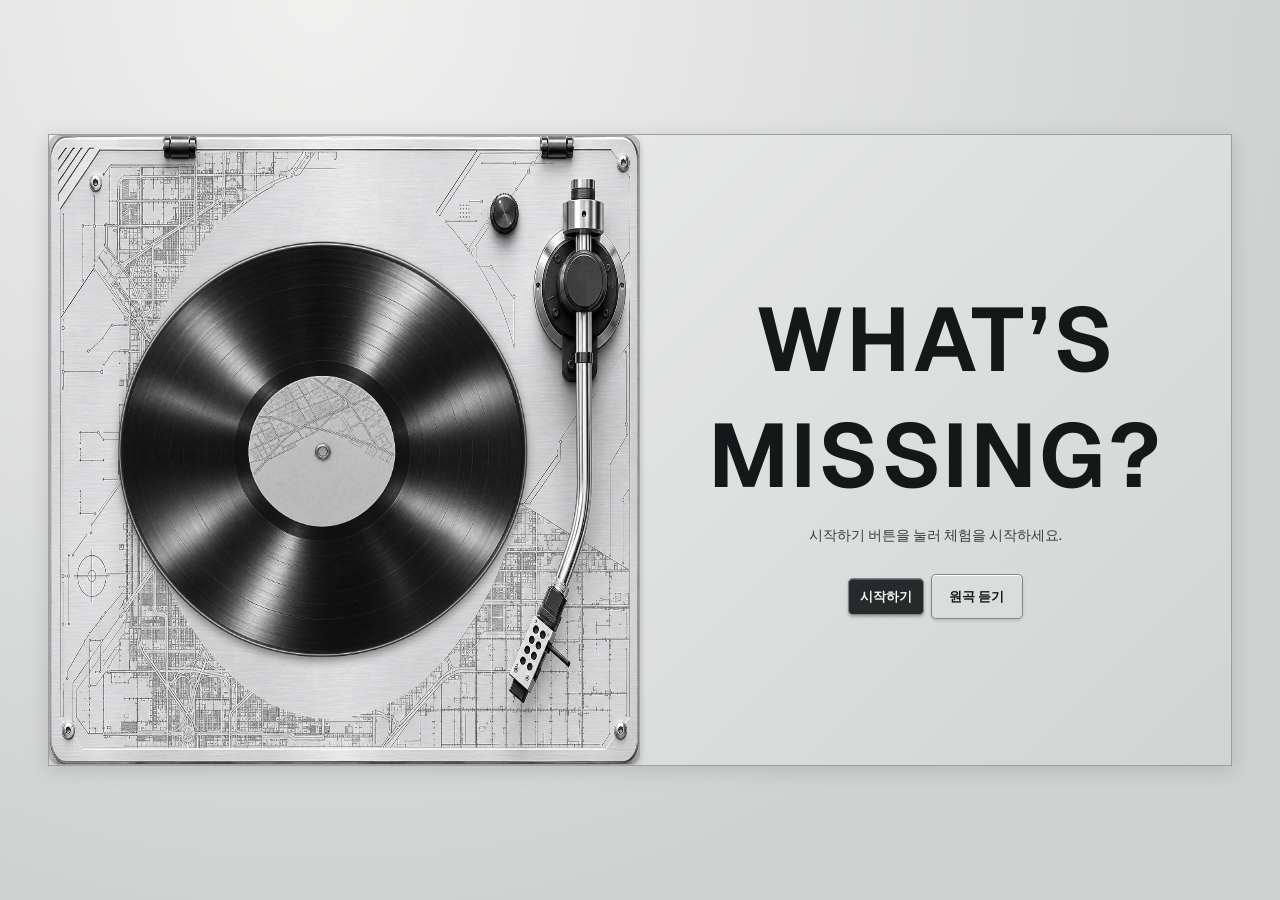
==== arrangement/index.html @ 79eeea1d "Start the experience directly from the welcome button" ====
<!doctype html>
<html lang="ko">
<head>
  <meta charset="utf-8">
  <meta name="viewport" content="width=device-width, initial-scale=1">
  <title>What’s Missing?</title>
  <link rel="stylesheet" href="style.css">
  <script src="sound.js" defer></script>
  <script src="visuals.js" defer></script>
  <script src="guidance.js" defer></script>
  <script type="module" src="hand-cursor.js"></script>
</head>
<body>
  <main>
    <section id="waiting" class="waiting" aria-labelledby="waiting-title">
      <div class="waiting-content">
        <div class="tape-deck" aria-hidden="true">
          <img class="deck-body" src="turntable-plinth.webp" alt="">
          <img class="vinyl" src="turntable-vinyl.webp" alt="">
        </div>
        <div class="waiting-panel">
          <h1 id="waiting-title" lang="en">What’s<br>Missing?</h1>
          <p id="waiting-status" role="status">시작하기 버튼을 눌러 체험을 시작하세요.</p>

          <p id="hand-ready" class="visually-hidden" hidden>손이 인식되었습니다.</p>
          <div id="waiting-guide-slot"></div>
          <div class="transport waiting-actions">
            <button id="enter" type="button">시작하기</button>
            <button id="waiting-original" type="button">원곡 듣기</button>
          </div>
        </div>
      </div>
    </section>

    <section id="mixer" class="mixer" aria-labelledby="mixer-title" hidden>
      <header class="machine-header">
        <div class="machine-brand" lang="en">
          <h1 id="mixer-title">What’s Missing?</h1>
          <span>Interactive audio system</span>
        </div>
        <div class="track-info" lang="en">
          <span>TRACK 01</span>
          <strong>What’s Missing? / Stem mix</strong>
          <span>BPM — <span aria-hidden="true">│</span> LEFT <time id="remaining" role="timer" aria-label="체험 남은 시간"></time></span>
        </div>
        <canvas class="signal-overview" width="240" height="56" aria-hidden="true"></canvas>
        <div class="tracking" lang="en">
          <span>HAND TRACKING</span>
          <strong class="tracking-active">● ACTIVE</strong>
          <strong class="tracking-idle">○ STANDBY</strong>
          <span id="dual-hand-hint" lang="en" hidden>USE BOTH HANDS</span>
        </div>
      </header>

      <div class="machine-body">
        <section class="tape-deck interactive-deck" aria-label="턴테이블 조작">
          <div class="deck-scene" data-state="power-off">
            <img class="deck-body" src="turntable-plinth-clean.webp" alt="" draggable="false">
            <img class="vinyl" src="turntable-vinyl.webp" alt="" draggable="false">
            <div class="arm-bearing" aria-hidden="true"></div>
            <div class="tonearm" aria-hidden="true">
              <img class="arm-image" src="turntable-tonearm.webp" alt="" draggable="false">
              <span class="needle-tip"></span>
              <div id="cartridge"></div>
            </div>
            <div id="deck-guide-slot"></div>
            <div class="deck-controls">
              <button id="turntable-power" type="button" aria-pressed="false" lang="en">POWER</button>
              <output id="turntable-status" lang="en">POWER OFF</output>
            </div>
          </div>
        </section>
        <section class="master-filter" aria-labelledby="master-filter-title">
          <div id="filter-guide-slot"></div>
          <h2 id="master-filter-title" lang="en">MASTER FILTER</h2>
          <div class="filter-unit">
            <p id="master-filter-mode" class="filter-mode" lang="en">LPF / CUTOFF</p>
            <div class="filter-knob">
              <span class="filter-scale" aria-hidden="true"></span>
              <span class="filter-dial" aria-hidden="true"></span>
              <input id="master-cutoff" class="filter-control" type="range" min="0" max="1" step="0.001" value="1"
                     aria-labelledby="master-filter-title master-filter-mode" aria-orientation="vertical"
                     aria-valuetext="18.0 kHz">
            </div>
            <output class="filter-display" for="master-cutoff" aria-live="off" lang="en">FREQ: <span id="master-frequency" class="filter-frequency">18.0 kHz</span></output>
            <p class="filter-hint"><span>집고 위아래로 이동</span><strong>조절 중 · ↑↓</strong></p>
          </div>
          <div class="filter-unit filter-unit-hpf">
            <p id="master-hpf-mode" class="filter-mode" lang="en">HPF / CUTOFF</p>
            <div class="filter-knob">
              <span class="filter-scale" aria-hidden="true"></span>
              <span class="filter-dial" aria-hidden="true"></span>
              <input id="master-hpf-cutoff" class="filter-control" type="range" min="0" max="1" step="0.001" value="0"
                     aria-labelledby="master-filter-title master-hpf-mode" aria-orientation="vertical"
                     aria-valuetext="20 Hz">
            </div>
            <output class="filter-display" for="master-hpf-cutoff" aria-live="off" lang="en">FREQ: <span id="master-hpf-frequency" class="filter-frequency">20 Hz</span></output>
            <p class="filter-hint"><span>집고 위아래로 이동</span><strong>조절 중 · ↑↓</strong></p>
          </div>
        </section>
        <section class="tracks" aria-label="소리 조작"></section>
      </div>
      <footer class="machine-footer">
        <div class="transport mixer-controls">
          <button id="playback" type="button" disabled>LIFT</button>
          <button id="finish" type="button" lang="en">FINISH</button>
          <button id="original" type="button">원곡 듣기</button>
        </div>
        <div class="playback-info">
          <span class="play-state" role="status">STOPPED</span>
          <output id="playback-time">00:00 / 00:00</output>
        </div>
        <canvas class="signal-wave" width="480" height="64" aria-hidden="true"></canvas>
        <div class="usage">
          <div id="mix-guide-slot"></div>
          <strong lang="en">STEM MIXER / 4-CHANNEL</strong>
          <span class="quick-mix-hint">짧게 집기 ON/OFF · 세로 이동 볼륨</span>
          <span id="mixer-hint" role="status">POWER를 집고 카트리지를 LP 홈에 놓기</span>
        </div>
      </footer>
    </section>

    <section id="result" class="result" aria-labelledby="result-title" hidden>
      <div class="result-content">
        <h1 id="result-title" tabindex="-1">체험 완료</h1>
        <ul id="result-tracks" class="result-tracks" aria-label="마지막 소리 조합"></ul>
        <p id="result-empty" hidden>선택한 소리가 없습니다.</p>
      </div>
    </section>

    <template id="result-track-template">
      <li class="result-track">
        <span class="result-suit" aria-hidden="true"></span>
        <span class="name" lang="en"></span>
        <span class="amount"></span>
      </li>
    </template>
    <template id="track-template">
      <article class="track">
        <span class="grab-status" lang="en" hidden>GRABBED</span>
        <button class="toggle" type="button" aria-pressed="false" disabled>
          <span class="channel-number" aria-hidden="true"></span>
          <span class="name" lang="en"></span>
          <span class="state" aria-hidden="true">OFF</span>
        </button>
        <div class="channel-controls">
          <canvas class="stem-visual" width="24" height="160" aria-hidden="true"></canvas>
          <div class="level">
            <span class="level-limit" aria-hidden="true">100</span>
            <span class="fader-scale" aria-hidden="true"><i>90</i><i>80</i><i>70</i><i>60</i><i>50</i><i>40</i><i>30</i><i>20</i><i>10</i></span>
            <input class="volume" type="range" min="0" max="100" value="100" aria-orientation="vertical" disabled>
            <span class="level-limit" aria-hidden="true">0</span>
          </div>
        </div>
        <output class="amount" aria-hidden="true">100%</output>
      </article>
    </template>
    <template id="visitor-guide-template">
      <div class="visitor-guide" hidden>
        <strong class="guide-title" lang="en"></strong>
        <span class="guide-detail"></span>
      </div>
    </template>
  </main>
  <div class="hand-cursor" data-hand="Left" aria-hidden="true" hidden><span>L</span></div>
  <div class="hand-cursor" data-hand="Right" aria-hidden="true" hidden><span>R</span></div>
</body>
</html>
---- arrangement/style.css ----
@import url("https://fonts.googleapis.com/css2?family=Geist:wght@400;500;600;650;700&family=IBM+Plex+Mono:wght@400;500;600&display=swap");

.hand-cursor {
  position: fixed;
  z-index: 1;
  width: 23px;
  height: 23px;
  border: 2px solid #15171a;
  border-radius: 50%;
  background: #fff;
  box-shadow: 0 0 8px #ffffff80;
  transform: translate(-50%, -50%);
  pointer-events: none;
  text-align: center;
  color: #15171a;
  font: 700 0.7rem/19px system-ui, sans-serif;
}

.hand-cursor[data-hand="Left"] { outline: 2px solid #86dbff; }
.hand-cursor[data-hand="Right"] { outline: 2px dashed #ffd18e; }

.hand-cursor.is-locked::after {
  content: "잠김";
  position: absolute;
  left: calc(100% + 0.45rem);
  top: 0;
  padding: 0 0.35rem;
  border-radius: 0.25rem;
  background: #202125;
  color: #fff;
  white-space: nowrap;
}

.hand-cursor[data-track] {
  background: #fafafa;
  box-shadow: 0 0 0 2px #535b60, 0 2px 7px #0006;
}

.hand-cursor.is-grabbing {
  border-radius: 4px;
  transform: translate(-50%, -50%) rotate(45deg);
}

.hand-cursor.is-grabbing span { display: inline-block; transform: rotate(-45deg); }

:root {
  color-scheme: light;
  color: #151819;
  font-family: Geist, "Helvetica Neue", Arial, sans-serif;
  --mono: "IBM Plex Mono", Menlo, monospace;
  --line: #858a8c;
  --metal: #d9dada;
  background: #d3d5d5;
}
* { box-sizing: border-box; }
body {
  margin: 0;
  min-height: 100svh;
  background: radial-gradient(ellipse at 25% 0, #f0f0ef, #d0d2d2 72%);
}
h1 { margin: 0; font-weight: 650; letter-spacing: 0.03em; text-transform: uppercase; }
button, input { font: inherit; }
button { color: inherit; cursor: pointer; }
button:disabled { cursor: default; opacity: 0.55; }
button:focus-visible, input:focus-visible { outline: 2px solid #1d252b; outline-offset: 3px; }
.hand-cursor { z-index: 10; }
.hand-cursor[data-hand="Left"] { outline-color: #343b40; }
.hand-cursor[data-hand="Right"] { outline-color: #343b40; }
#hand-ready[hidden] { display: block; visibility: hidden; }

.mixer {
  width: min(calc(100% - 3rem), 115rem);
  margin: clamp(0.55rem, 2.5vh, 1.5rem) auto;
}
.machine-header, .machine-footer {
  display: grid;
  align-items: center;
  gap: clamp(0.5rem, 2vw, 2rem);
  border-block: 1px solid var(--line);
  font-family: var(--mono);
  font-size: clamp(0.66rem, 1.05vw, 0.9rem);
}
.machine-header {
  grid-template-columns: 1.45fr 1fr 1fr auto;
  min-height: 5.1rem;
  padding: 0.55rem 0.7rem;
}
.machine-brand { font-family: Geist, "Helvetica Neue", Arial, sans-serif; }
.machine-brand h1 { font-size: clamp(1.1rem, 2.25vw, 2.35rem); }
.machine-brand span {
  display: block;
  border-top: 1px solid #9ca0a0;
  margin-top: 0.28rem;
  padding-top: 0.25rem;
  font: 500 clamp(0.56rem, 0.9vw, 0.82rem) var(--mono);
  letter-spacing: 0.09em;
  text-transform: uppercase;
}
.track-info, .tracking, .playback-info, .usage {
  display: grid;
  gap: 0.22rem;
  min-width: 0;
}
.track-info { border-left: 1px solid var(--line); padding-left: 0.75rem; }
.track-info strong { font-family: Geist, Arial, sans-serif; font-size: 1.05em; }
.tracking { white-space: nowrap; }
.tracking-active, body:has(.hand-cursor:not([hidden])) .tracking-idle { display: none; }
body:has(.hand-cursor:not([hidden])) .tracking-active { display: block; }
.signal-overview, .signal-wave {
  display: block;
  width: 100%;
  height: clamp(1.5rem, 5vh, 3.1rem);
  border-inline: 1px solid #5b6265;
  padding-inline: 0.25rem;
}
.transport { display: flex; align-items: center; flex-wrap: wrap; gap: 0.45rem; }
.transport button {
  min-height: 2.35rem;
  padding: 0.4rem 0.68rem;
  border: 1px solid #808687;
  border-radius: 0.3rem;
  background-color: #dbdddd;
  box-shadow: inset 0 1px 0 #fff, 0 2px 3px #0002;
  font-size: 0.82rem;
  font-weight: 650;
}
.mixer-controls { gap: 0.7rem; }
.transport :is(#finish, #original, #waiting-original) {
  min-height: 2.85rem;
  min-width: 5.75rem;
}
.transport button:hover:not(:disabled) { border-color: #303639; }
#enter, #playback {
  color: #f7f7f7;
  background-color: #272a2b;
  box-shadow: inset 0 1px 0 #ffffff38, 0 2px 3px #0004;
  min-width: 4.2rem;
}
.transport .is-hand-pointed { outline: 3px solid #555e63; outline-offset: 4px; }
.play-state { font-weight: 650; }
.play-state::before { content: "○ "; }
.is-playing .play-state::before { content: "● "; }

.machine-body {
  display: grid;
  grid-template-columns: minmax(0, 55fr) clamp(6.6rem, 8.5vw, 8.4rem) minmax(0, 45fr);
  gap: clamp(0.6rem, 1.4vw, 1.4rem);
  min-height: clamp(20rem, 68vh, 48rem);
  margin-block: clamp(0.65rem, 2vh, 1.25rem);
}
.machine-footer {
  grid-template-columns: auto auto minmax(5rem, 1fr) auto;
  min-height: 3.65rem;
  padding: 0.5rem 0.6rem;
}
.usage { font-size: 0.88em; color: #404648; }
.usage strong { color: #151819; }

.tape-deck {
  position: relative;
  container-type: size;
  overflow: hidden;
  border: 1px solid #a0a4a4;
  border-radius: 0.65rem;
  background: #d6d8d8;
  box-shadow: 0 3px 6px #0003, inset 0 1px 0 #fff;
  pointer-events: none;
}
.deck-body {
  position: absolute;
  inset: 0;
  width: 100%;
  height: 100%;
}
.vinyl {
  position: absolute;
  left: 46.5%;
  top: 50%;
  width: min(72cqw, 96cqh);
  aspect-ratio: 1;
  translate: -50% -50%;
  border-radius: 50%;
  filter: drop-shadow(0 4px 4px #0006);
  animation: spin-record 1.8s linear infinite paused;
}
.deck-scene:not([data-state="power-off"]) .vinyl { animation-play-state: running; }
@keyframes spin-record { to { transform: rotate(1turn); } }
@media (prefers-reduced-motion: reduce) {
  .vinyl { animation: none; }
}

.deck-scene {
  position: absolute;
  left: 50%;
  top: 50%;
  width: min(100cqw, 133.333cqh);
  height: min(75cqw, 100cqh);
  translate: -50% -50%;
  container-type: size;
}
.deck-scene .vinyl { width: 72cqw; }
.arm-bearing, .tonearm {
  position: absolute;
  left: var(--pivot-x);
  top: var(--pivot-y);
}
.arm-bearing {
  width: 14.7cqw;
  aspect-ratio: 1;
  translate: -50% -50%;
  border: 1px solid #3e4142;
  border-radius: 50%;
  background:
    radial-gradient(circle at 9% 50%, #252728 0 2.2%, transparent 3%),
    radial-gradient(circle at 91% 50%, #252728 0 2.2%, transparent 3%),
    radial-gradient(circle, #1c1d1e 0 64%, transparent 66%),
    conic-gradient(#c8cccd, #7f8486, #e4e6e7, #707576, #c8cccd);
  box-shadow: inset 0 0 0 2px #e5e6e680, 1px 3px 6px #0005;
}
.tonearm {
  width: 0;
  height: 0;
  transform: rotate(var(--arm-angle, 0deg));
  transition: transform 220ms ease-out;
}
.deck-scene[data-grabbed] .tonearm { transition: none; }
.arm-image {
  position: absolute;
  width: 44.54cqw;
  left: -25.8cqw;
  top: -15cqw;
  max-width: none;
  filter: drop-shadow(0.5cqw 0.8cqw 0.4cqw #0007);
  transform-origin: 57.9% 22.5%;
  transform: scaleY(0.984);
  transition: filter 150ms ease-out, transform 150ms ease-out;
}
.deck-scene[data-state="needle-down"] .arm-image {
  filter: drop-shadow(0.18cqw 0.18cqw 0.12cqw #000a);
  transform: none;
}
.needle-tip, #cartridge {
  position: absolute;
  translate: -50% -50%;
  border-radius: 50%;
}
.needle-tip {
  left: var(--needle-x);
  top: var(--needle-y);
  width: 0.8cqw;
  aspect-ratio: 1;
  background: #d9e2e5;
  opacity: 0;
  transition: opacity 150ms ease-out;
}
.deck-scene[data-state="needle-down"] .needle-tip { opacity: 1; }
#cartridge {
  left: var(--head-x);
  top: var(--head-y);
  width: max(13cqw, 36px);
  aspect-ratio: 1;
  pointer-events: auto;
  cursor: grab;
  touch-action: none;
}
.deck-scene[data-state="power-off"] #cartridge { pointer-events: none; }
#cartridge:hover, .deck-scene[data-pointed] #cartridge,
.deck-scene[data-grabbed] #cartridge {
  outline: 2px dashed #f8f8f8;
  box-shadow: 0 0 0 3px #191c1dd0;
}
.deck-scene[data-grabbed] #cartridge { cursor: grabbing; }
.deck-scene[data-drop-ready] #cartridge { outline-style: solid; }
.deck-controls {
  position: absolute;
  left: 4%;
  bottom: 5%;
  display: grid;
  gap: 0.35rem;
  justify-items: start;
  font-family: var(--mono);
}
#turntable-power {
  pointer-events: auto;
  min-height: 2.75rem;
  min-width: 5.4rem;
  padding: 0.4rem 0.65rem;
  border: 1px solid #55595a;
  border-radius: 0.27rem;
  background: linear-gradient(#ebeeee, #aeb2b4);
  box-shadow: inset 0 1px #fff, 0 2px 4px #0004;
  font-size: clamp(0.75rem, 2.7cqw, 0.95rem);
  font-weight: 650;
}
#turntable-power[aria-pressed="true"] { background: #25292a; color: #fff; }
#turntable-power.is-hand-pointed { outline: 3px solid #555e63; outline-offset: 4px; }
#turntable-status {
  padding: 0.2rem 0.4rem;
  border: 1px solid #8a8d8e;
  border-radius: 0.18rem;
  background: #e9eaea;
  font-size: clamp(0.58rem, 2.15cqw, 0.74rem);
  font-weight: 650;
}
@media (prefers-reduced-motion: reduce) {
  .tonearm, .arm-image, .needle-tip { transition: none; }
}

.master-filter {
  display: grid;
  align-content: end;
  justify-items: center;
  gap: clamp(0.55rem, 1.6vh, 0.9rem);
  min-width: 0;
  padding: 0.65rem 0.3rem;
  border: 1px solid #929799;
  border-radius: 0.55rem;
  background:
    repeating-linear-gradient(0deg, #ffffff20 0 1px, transparent 1px 3px),
    linear-gradient(100deg, #bfc3c4, #e4e6e6 28%, #d2d5d6 76%, #aeb4b7);
  box-shadow: inset 0 1px #fff, 0 3px 6px #0003;
  text-align: center;
  font-family: var(--mono);
}
.master-filter h2, .master-filter p {
  margin: 0;
  font-size: clamp(0.57rem, 0.82vw, 0.77rem);
}
.master-filter h2 { letter-spacing: 0.025em; white-space: nowrap; }
.filter-unit {
  --cutoff-angle: 135deg;
  display: grid;
  justify-items: center;
  gap: 0.35rem;
  width: 100%;
}
.filter-unit + .filter-unit {
  border-top: 1px solid #91989b;
  padding-top: 0.65rem;
}
.filter-unit-hpf { --cutoff-angle: -135deg; }
.filter-mode { color: #41494c; }
.filter-knob {
  position: relative;
  width: clamp(4.9rem, 7vw, 6.4rem);
  aspect-ratio: 1;
  margin: 0.22rem 0;
  border-radius: 50%;
  background: radial-gradient(circle, #a9afb1 0 48%, #d5d8d9 50% 64%, transparent 67%);
}
.filter-scale {
  position: absolute;
  inset: 1px;
  border-radius: 50%;
  background: repeating-conic-gradient(from 225deg, #40494d 0 1.6deg, transparent 1.6deg 9deg);
  mask-image:
    radial-gradient(circle, transparent 0 60%, #000 61% 69%, transparent 70%),
    conic-gradient(from 225deg, #000 0 271deg, transparent 271deg);
  mask-composite: intersect;
  pointer-events: none;
}
.filter-dial {
  position: absolute;
  inset: 13%;
  border: 1px solid #3d4346;
  border-radius: 50%;
  background: repeating-conic-gradient(#40474b 0deg 2.5deg, #899194 3deg 5deg, #626b70 6deg 8deg);
  box-shadow: inset 0 0 0 1px #dfe1e288, 0 3px 5px #20242699;
  transform: rotate(var(--cutoff-angle));
  pointer-events: none;
}
.filter-dial::before {
  content: "";
  position: absolute;
  inset: 9%;
  border: 1px solid #9ba0a1;
  border-radius: 50%;
  background:
    repeating-radial-gradient(circle, #ffffff21 0 1px, #13191d10 1px 2px),
    conic-gradient(from 40deg, #c6c9c9, #7e8588, #e0e2e2, #8b9294, #d6d9da, #c6c9c9);
  box-shadow: inset 0 1px 2px #fff9, 0 1px 2px #15191e99;
}
.filter-dial::after {
  content: "";
  position: absolute;
  left: 50%;
  top: 12%;
  width: 3px;
  height: 25%;
  border-radius: 1px;
  background: #252a2c;
  box-shadow: 1px 0 #fff9;
  transform: translateX(-50%);
}
.filter-control {
  position: absolute;
  inset: 0;
  width: 100%;
  height: 100%;
  margin: 0;
  opacity: 0;
  writing-mode: vertical-lr;
  direction: rtl;
  cursor: ns-resize;
}
.filter-knob:hover, .filter-knob:has(:focus-visible), .is-filter-pointed .filter-knob {
  outline: 2px solid #545e63;
  outline-offset: 2px;
}
.is-filter-grabbed .filter-knob {
  outline: 2px solid #292f32;
  outline-offset: 3px;
  box-shadow: 0 0 0 6px #f4f5f5b8;
}
.filter-display {
  padding: 0.28rem 0.24rem;
  border: 1px solid #858d90;
  border-radius: 0.2rem;
  background: #f0f2f2;
  box-shadow: inset 0 1px 2px #32383b27;
  font-size: clamp(0.53rem, 0.78vw, 0.72rem);
  font-weight: 600;
  white-space: nowrap;
}
.filter-hint { color: #41494c; }
.filter-hint strong, .is-filter-grabbed .filter-hint span { display: none; }
.is-filter-grabbed .filter-hint strong { display: inline; color: #23292b; }

.tracks {
  display: grid;
  grid-template-columns: repeat(4, minmax(0, 1fr));
  padding: 0.65rem 0.25rem;
  overflow: hidden;
  border: 1px solid #969b9b;
  border-radius: 0.65rem;
  background: linear-gradient(125deg, #f2f2f1, #d5d7d7 52%, #e5e6e5);
  box-shadow: 0 3px 6px #0003, inset 0 1px 0 #fff;
}
.track {
  --accent: #242829;
  display: grid;
  grid-template-rows: auto 1fr auto auto;
  gap: 0.55rem;
  min-width: 0;
  padding: clamp(0.5rem, 1.15vw, 1rem);
  position: relative;
  border-left: 1px solid #9da3a4;
  background-image: repeating-linear-gradient(90deg, transparent 0 5px, #bac8d415 5px 6px);
  background-size: 42% 3px;
  background-repeat: no-repeat;
  background-position: 50% calc(100% - 0.3rem);
  box-shadow: inset 1px 0 0 #ffffff70;
}
.track:first-child { border-left: 0; }
.track.is-on { background-color: #ffffff34; }
.track.is-hand-selected { background-color: #f5f6f5; box-shadow: inset 0 0 0 1px #6f797e; }
.track.is-hand-grabbed { box-shadow: inset 0 0 0 2px #525e64; }
.channel-number { font: 500 0.67rem var(--mono); letter-spacing: 0.08em; }
.toggle {
  display: grid;
  justify-items: center;
  gap: 0.45rem;
  min-width: 0;
  border: 1px solid transparent;
  border-radius: 0.3rem;
  padding: 0.45rem 0.15rem;
  background: transparent;

}
.toggle:hover:not(:disabled) { border-color: var(--accent); }
.name { font: 650 clamp(0.81rem, 1.65vw, 1.65rem)/1 Geist, Arial, sans-serif; }
.state {
  display: inline-flex;
  align-items: center;
  gap: 0.35rem;
  color: #323839;
  padding: 0.2rem 0.42rem;
  border: 1px solid #929697;
  border-radius: 0.25rem;
  background: linear-gradient(#f0f1f1, #d5d8d8);
  font-family: var(--mono);
  font-size: clamp(0.63rem, 1.1vw, 0.8rem);
  font-weight: 600;
}
.state::before {
  content: "";
  width: 0.43rem;
  height: 0.43rem;
  border-radius: 50%;
  background: #68727e;
}
.is-on .state, .is-hand-selected .name { color: var(--accent); }
.is-on .state::before { background: #16191a; box-shadow: 0 0 0 2px #fff; }
.channel-controls {
  display: grid;
  grid-template-columns: minmax(0, 1fr) clamp(0.45rem, 1vw, 0.8rem);
  gap: clamp(0.2rem, 0.7vw, 0.65rem);
  height: clamp(7rem, 37vh, 30rem);
  padding: 0.45rem;
  border: 0;
  border-top: 1px solid #adb2b3;
  border-radius: 0.35rem;
  background: transparent;

}
.stem-visual {
  display: block;
  grid-column: 2;
  grid-row: 1;
  width: 100%;
  height: 100%;
  min-height: 0;
  align-self: stretch;
}
.level {
  grid-column: 1;
  grid-row: 1;
  display: grid;
  grid-template-columns: auto minmax(0, 1fr);
  grid-template-rows: auto minmax(2rem, 1fr) auto;
  gap: 0.15rem 0.2rem;
  min-height: 0;
}
.level-limit, .fader-scale {
  grid-column: 1;
  font: 500 clamp(0.53rem, 0.87vw, 0.75rem) var(--mono);
  text-align: right;
}
.level-limit:first-child { grid-row: 1; }
.level-limit:last-child { grid-row: 3; }
.fader-scale { grid-row: 2; display: grid; grid-template-rows: repeat(9, 1fr); align-items: center; }
.fader-scale i { display: flex; align-items: center; gap: 0.2rem; justify-content: flex-end; font-style: normal; }
.fader-scale i::after { content: ""; width: clamp(0.1rem, 0.5vw, 0.45rem); border-top: 1px solid #8d9394; }
.volume {
  --rail-width: 9px;
  --rail-finish:
    linear-gradient(to right, #0003, transparent 30%, #fff3 58%, #0003),
    linear-gradient(to top, #242b2f var(--volume-percent, 100%), #b9c8cf 0);
  grid-column: 2;
  grid-row: 1 / -1;
  justify-self: center;
  writing-mode: vertical-lr;
  direction: rtl;
  appearance: none;
  width: min(100%, 2.5rem);
  height: 100%;
  min-height: 0;
  margin: 0;
  background: transparent;
  cursor: ns-resize;
}
.volume::-webkit-slider-runnable-track {
  width: var(--rail-width);
  border-radius: 4px;
  background: var(--rail-finish);
  box-shadow: inset 0 0 0 1px #253038a0;
}
.volume::-moz-range-track {
  width: var(--rail-width);
  border-radius: 4px;
  background: var(--rail-finish);
  box-shadow: inset 0 0 0 1px #253038a0;
}
.volume::-webkit-slider-thumb {
  appearance: none;
  width: 26px;
  height: 16px;
  margin-left: calc((var(--rail-width) - 26px) / 2);
  border: 1px solid #d2dce7;
  border-radius: 3px;
  background: linear-gradient(#d0dae5 0%, #687989 45%, #222831 48% 55%, #8294a4 58%, #c8d3df 100%);
  box-shadow: 0 3px 4px #0007;
}
.volume::-moz-range-thumb {
  width: 24px;
  height: 14px;
  border: 1px solid #d2dce7;
  border-radius: 3px;
  background: linear-gradient(#d0dae5, #687989 45%, #222831 48% 55%, #8294a4 58%, #c8d3df);
}
.volume:disabled { opacity: 0.44; cursor: default; }
.is-hand-grabbed .volume { opacity: 1; }
.is-hand-grabbed .volume::-webkit-slider-thumb { border-color: var(--accent); box-shadow: 0 0 0 2px #5b666c, 0 3px 6px #0006; }
.is-hand-grabbed .volume::-moz-range-thumb { border-color: var(--accent); box-shadow: 0 0 0 2px #5b666c, 0 3px 6px #0006; }
.amount {
  justify-self: stretch;
  color: var(--accent);
  text-align: center;
  font-size: clamp(1rem, 2.15vw, 1.6rem);
  font-weight: 600;
  font-variant-numeric: tabular-nums;
  font-family: var(--mono);
  background: #f0f0ef80;
  border: 1px solid #a8adae;
  border-radius: 0.25rem;
  padding: 0.15rem;
}
.grab-status {
  grid-row: 4;
  text-align: center;
  color: #fff;
  background: #353e43;
  font-family: var(--mono);
  border-radius: 0.2rem;
  padding: 0.2rem 0;
  font-size: clamp(0.52rem, 0.9vw, 0.73rem);
  font-weight: 600;
}
.grab-status[hidden] { display: block; visibility: hidden; }

.waiting:not([hidden]), .result:not([hidden]) { display: grid; }
.waiting, .result { min-height: 100svh; place-items: center; padding: 1.25rem; }
.waiting-content, .result-content { width: min(100%, 48rem); padding: clamp(1.2rem, 4vw, 3rem); text-align: center; border: 1px solid #9a9f9f; background: linear-gradient(135deg, #eff0ef, #d2d4d4); box-shadow: 0 4px 20px #0002; }
.waiting-content {
  display: grid;
  grid-template-columns: minmax(0, 1fr) minmax(0, 1fr);
  width: min(100%, 74rem);
  padding: 0;
  overflow: hidden;
}
.waiting-content .tape-deck { height: min(70vh, 43rem); }
.waiting-panel { align-self: center; padding: clamp(1rem, 4vw, 3rem); }
.waiting-panel h1 { font-size: clamp(2.7rem, 7vw, 6.4rem); }
#waiting-status { min-height: 2.5em; }
.waiting-content .transport { justify-content: center; }
#waiting-status, #hand-ready, #result-empty { color: #363d40; font-size: 0.85rem; }
.result-tracks:not([hidden]) { display: grid; }
.result-tracks {
  grid-template-columns: repeat(auto-fit, minmax(6rem, 1fr));
  gap: 0.6rem;
  padding: 0;
  list-style: none;
}
.result-track { display: grid; gap: 0.35rem; }

@media (max-width: 56rem) {
  .mixer { width: calc(100% - 1.15rem); }
  .machine-header { grid-template-columns: 1fr 1fr; }
  .machine-footer { grid-template-columns: auto 1fr; }
  .machine-body { grid-template-columns: 1fr; }
  .machine-body .interactive-deck { aspect-ratio: 4 / 3; min-height: 15rem; }
  .track:first-child { border-left: 0; }
}
@media (max-width: 31rem) {
  .waiting-content { grid-template-columns: 1fr; }
  .waiting-content .tape-deck { height: 15rem; }
  .tracks { grid-template-columns: repeat(2, minmax(0, 1fr)); }
  .track { border-bottom: 1px solid #4a5460; }
  .channel-controls { height: 8rem; }
}
@media (max-height: 550px) and (min-width: 32rem) {
  .mixer { margin-block: 0.5rem; }
  .machine-header { padding-bottom: 0.55rem; }
  .machine-footer { padding-top: 0.55rem; }
}

/* Visitor guidance is a visual layer; the original controls own all input. */
.visually-hidden {
  position: absolute;
  width: 1px;
  height: 1px;
  overflow: hidden;
  clip-path: inset(50%);
  white-space: nowrap;
}
#waiting[data-visitor-ready] #waiting-status,
#waiting:not([data-visitor-ready]) #waiting-guide-slot { display: none; }
#waiting-guide-slot {
  display: grid;
  align-items: center;
  min-height: 4.5rem;
  margin-block: 0.6rem;
}
.visitor-guide {
  display: grid;
  align-content: center;
  gap: 0.23rem;
  min-width: 0;
  padding: 0.45rem 0.55rem;
  color: #192126;
  text-align: start;
  animation: guide-enter 180ms ease-out both;
}
.visitor-guide[hidden] { display: none; }
.guide-title { font: 650 clamp(0.68rem, 1.1vw, 0.98rem)/1.23 var(--mono); }
.guide-detail { font-size: clamp(0.66rem, 0.92vw, 0.82rem); line-height: 1.35; }
#waiting-guide-slot .visitor-guide {
  width: min(100%, 25rem);
  justify-self: center;
  text-align: center;
}
#waiting-guide-slot .guide-title { font-size: clamp(0.9rem, 1.6vw, 1.2rem); }
#waiting-guide-slot:has([data-stage="start"]:not([hidden])) ~ .waiting-actions #enter,
.mixer[data-guide-step="power"] #turntable-power {
  outline: 2px solid #444e54;
  outline-offset: 4px;
  box-shadow: 0 0 0 8px #f6f7f7a0, 0 2px 4px #0004;
}
#dual-hand-hint {
  display: block;
  color: #3a4347;
  font-size: 0.64rem;
  font-weight: 600;
}
#dual-hand-hint[hidden] { visibility: hidden; }

#waiting-guide-slot, #deck-guide-slot, #mix-guide-slot, #filter-guide-slot,
.visitor-guide, .visitor-guide * {
  pointer-events: none;
}
#deck-guide-slot { position: absolute; inset: 0; z-index: 2; }
#deck-guide-slot .visitor-guide {
  position: absolute;
  left: 4%;
  top: 6%;
  width: min(78%, 25rem);
  border-radius: 0.35rem;
  background: #eef0f0f2;
}
#deck-guide-slot :is([data-stage="power"], [data-stage="raise"]) {
  top: auto;
  bottom: calc(5% + 5.25rem);
}
.mixer[data-guide-step="needle"] #cartridge {
  outline: 2px dashed #fff;
  box-shadow: 0 0 0 3px #222a2f;
}
.mixer[data-guide-step="mix"] .level {
  outline: 1px solid #68747a;
  outline-offset: 2px;
  border-radius: 0.15rem;
}
.usage { position: relative; min-width: clamp(13rem, 22vw, 19rem); }
#mix-guide-slot { position: absolute; inset: 0; z-index: 1; }
#mix-guide-slot .visitor-guide { min-height: 100%; }
#mix-guide-slot .guide-title { font-size: clamp(0.64rem, 0.85vw, 0.82rem); }
#mix-guide-slot .guide-detail { font-size: clamp(0.64rem, 0.82vw, 0.76rem); }
.mixer[data-guide-step] .quick-mix-hint,
#mixer-hint[data-guide-default],
.usage:has(#mix-guide-slot .visitor-guide:not([hidden])) > :not(#mix-guide-slot) { visibility: hidden; }
.master-filter { position: relative; }
#filter-guide-slot { position: absolute; top: 0.6rem; inset-inline: -0.45rem; z-index: 1; }
#filter-guide-slot .visitor-guide { padding: 0.35rem; }
#filter-guide-slot .guide-title { font-size: clamp(0.66rem, 0.78vw, 0.78rem); }
#filter-guide-slot .guide-detail { font-size: clamp(0.65rem, 0.76vw, 0.74rem); }
.mixer[data-guide-step="filter"] .filter-knob { box-shadow: 0 0 0 2px #767f84; }

@keyframes guide-enter {
  from { opacity: 0; }
  to { opacity: 1; }
}
@media (max-width: 56rem) {
  .usage { min-width: 0; }
  .master-filter { min-height: 26rem; }
  #filter-guide-slot { inset-inline: 0.45rem; }
}
@media (prefers-reduced-motion: reduce) {
  .visitor-guide { animation: none; }
}
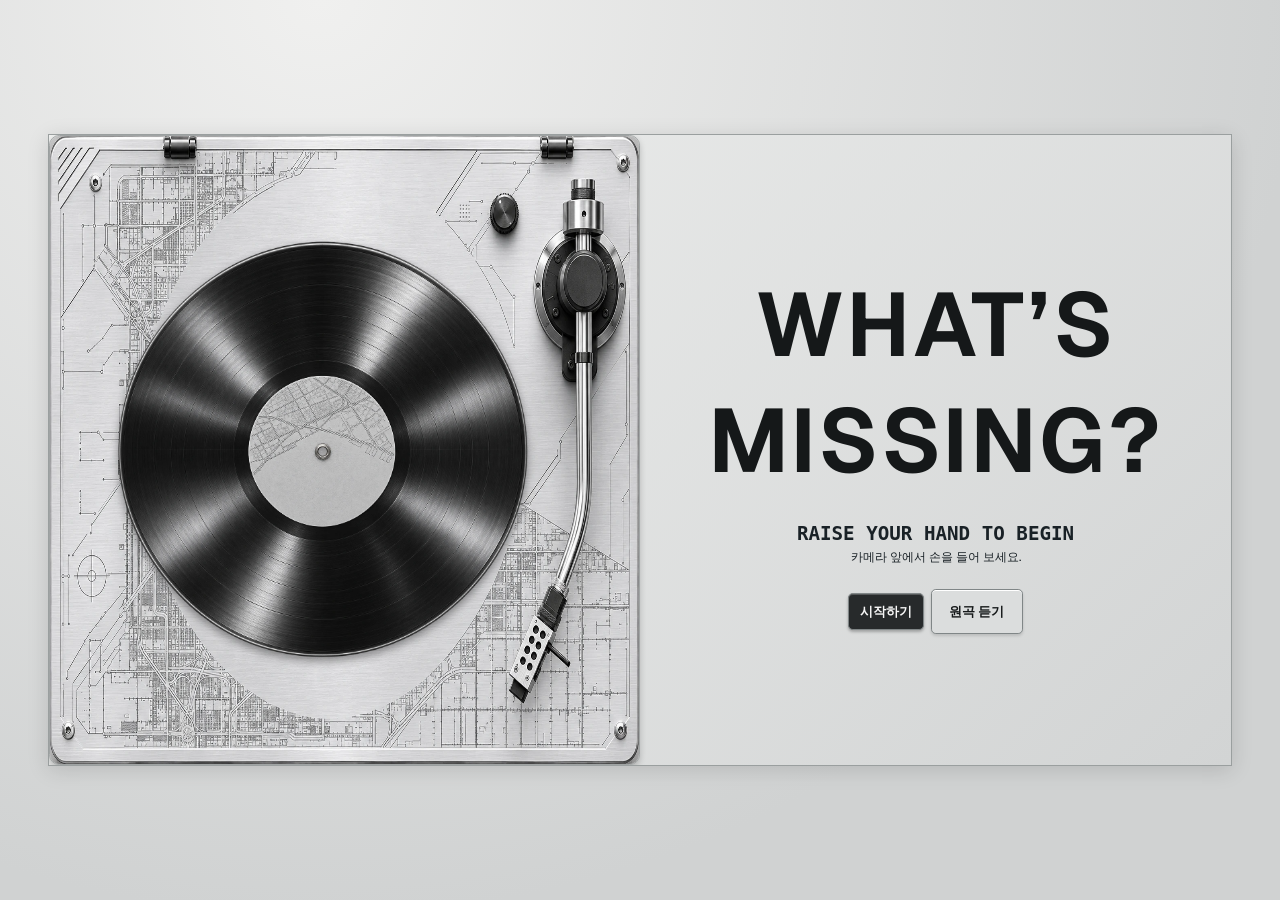
==== commit 789ef508: "Enable hands-free start from the welcome screen" ====
--- a/arrangement/index.html
+++ b/arrangement/index.html
@@ -20,7 +20,7 @@
         </div>
         <div class="waiting-panel">
           <h1 id="waiting-title" lang="en">What’s<br>Missing?</h1>
-          <p id="waiting-status" role="status">시작하기 버튼을 눌러 체험을 시작하세요.</p>
+          <p id="waiting-status" role="status">시작하기를 누르거나 손으로 집어 주세요.</p>
 
           <p id="hand-ready" class="visually-hidden" hidden>손이 인식되었습니다.</p>
           <div id="waiting-guide-slot"></div>
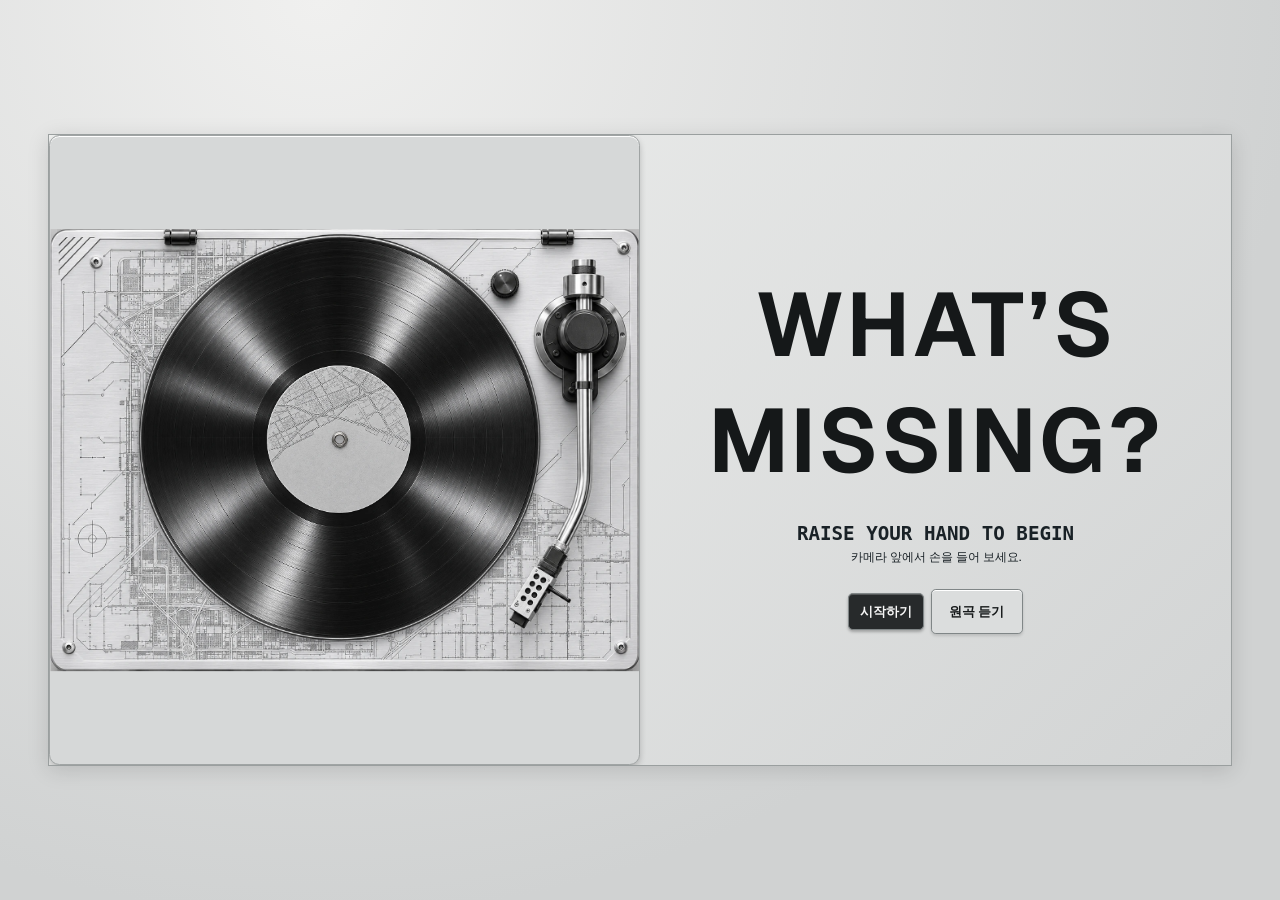
==== commit e9f82b67: "Align the record with the welcome screen turntable" ====
--- a/arrangement/index.html
+++ b/arrangement/index.html
@@ -15,8 +15,10 @@
     <section id="waiting" class="waiting" aria-labelledby="waiting-title">
       <div class="waiting-content">
         <div class="tape-deck" aria-hidden="true">
-          <img class="deck-body" src="turntable-plinth.webp" alt="">
-          <img class="vinyl" src="turntable-vinyl.webp" alt="">
+          <div class="waiting-deck-scene">
+            <img class="deck-body" src="turntable-plinth.webp" alt="">
+            <img class="vinyl" src="turntable-vinyl.webp" alt="">
+          </div>
         </div>
         <div class="waiting-panel">
           <h1 id="waiting-title" lang="en">What’s<br>Missing?</h1>
--- a/arrangement/style.css
+++ b/arrangement/style.css
@@ -189,7 +189,7 @@
   .vinyl { animation: none; }
 }
 
-.deck-scene {
+.deck-scene, .waiting-deck-scene {
   position: absolute;
   left: 50%;
   top: 50%;
@@ -199,6 +199,11 @@
   container-type: size;
 }
 .deck-scene .vinyl { width: 72cqw; }
+.waiting-deck-scene .vinyl {
+  left: 49.3%;
+  top: 47.2%;
+  width: 70.5cqw;
+}
 .arm-bearing, .tonearm {
   position: absolute;
   left: var(--pivot-x);
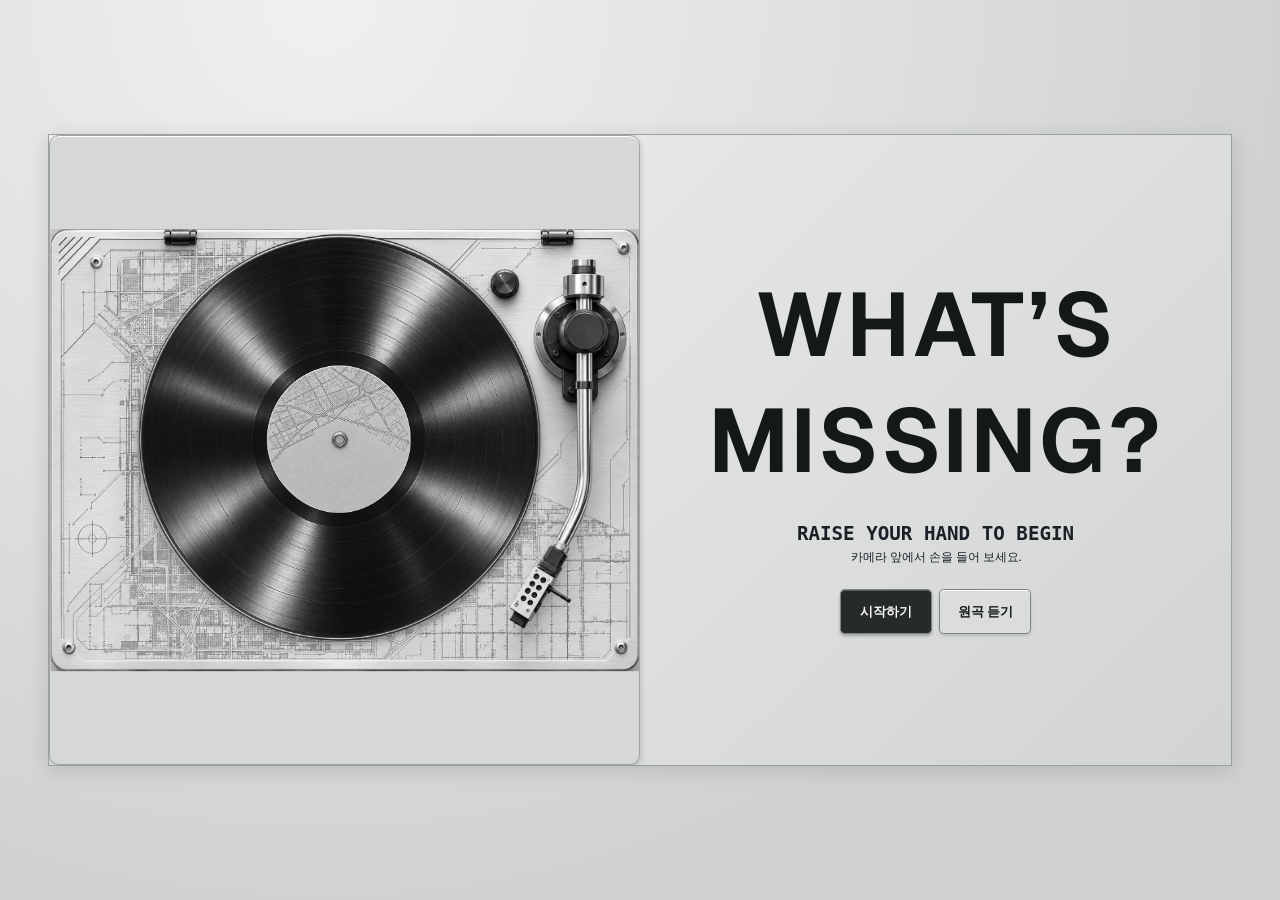
==== commit 5c26cd77: "Add keyboard reset and match waiting buttons" ====
--- a/arrangement/index.html
+++ b/arrangement/index.html
@@ -5,6 +5,7 @@
   <meta name="viewport" content="width=device-width, initial-scale=1">
   <title>What’s Missing?</title>
   <link rel="stylesheet" href="style.css">
+  <script src="reset.js" defer></script>
   <script src="sound.js" defer></script>
   <script src="visuals.js" defer></script>
   <script src="guidance.js" defer></script>
--- a/arrangement/style.css
+++ b/arrangement/style.css
@@ -125,7 +125,7 @@
   font-weight: 650;
 }
 .mixer-controls { gap: 0.7rem; }
-.transport :is(#finish, #original, #waiting-original) {
+.transport :is(#finish, #original) {
   min-height: 2.85rem;
   min-width: 5.75rem;
 }
@@ -628,6 +628,10 @@
 .waiting-panel h1 { font-size: clamp(2.7rem, 7vw, 6.4rem); }
 #waiting-status { min-height: 2.5em; }
 .waiting-content .transport { justify-content: center; }
+.waiting-actions :is(#enter, #waiting-original) {
+  width: 5.75rem;
+  min-height: 2.85rem;
+}
 #waiting-status, #hand-ready, #result-empty { color: #363d40; font-size: 0.85rem; }
 .result-tracks:not([hidden]) { display: grid; }
 .result-tracks {
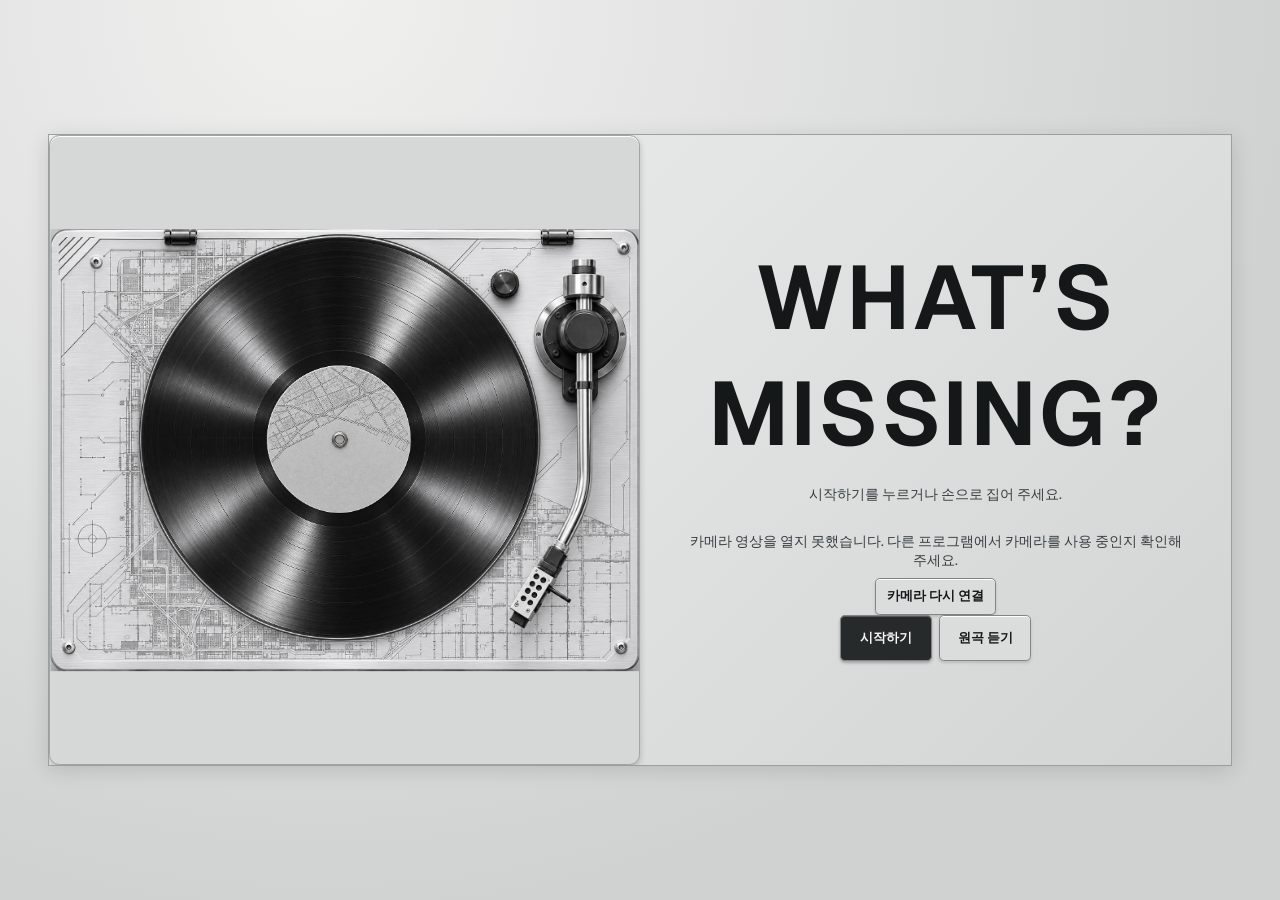
==== commit f4f2acc9: "Show camera connection status on the exhibit page" ====
--- a/arrangement/index.html
+++ b/arrangement/index.html
@@ -26,6 +26,10 @@
           <p id="waiting-status" role="status">시작하기를 누르거나 손으로 집어 주세요.</p>
 
           <p id="hand-ready" class="visually-hidden" hidden>손이 인식되었습니다.</p>
+          <div id="camera-feedback" hidden>
+            <p id="camera-status" role="status"></p>
+            <div class="transport"><button id="camera-retry" type="button" hidden>카메라 다시 연결</button></div>
+          </div>
           <div id="waiting-guide-slot"></div>
           <div class="transport waiting-actions">
             <button id="enter" type="button">시작하기</button>
@@ -74,7 +78,6 @@
           </div>
         </section>
         <section class="master-filter" aria-labelledby="master-filter-title">
-          <div id="filter-guide-slot"></div>
           <h2 id="master-filter-title" lang="en">MASTER FILTER</h2>
           <div class="filter-unit">
             <p id="master-filter-mode" class="filter-mode" lang="en">LPF / CUTOFF</p>
--- a/arrangement/style.css
+++ b/arrangement/style.css
@@ -318,6 +318,7 @@
   gap: clamp(0.55rem, 1.6vh, 0.9rem);
   min-width: 0;
   padding: 0.65rem 0.3rem;
+  padding-block-end: clamp(1.25rem, 5vh, 3.5rem);
   border: 1px solid #929799;
   border-radius: 0.55rem;
   background:
@@ -628,6 +629,7 @@
 .waiting-panel h1 { font-size: clamp(2.7rem, 7vw, 6.4rem); }
 #waiting-status { min-height: 2.5em; }
 .waiting-content .transport { justify-content: center; }
+#camera-status { margin: 0.45rem 0; color: #363d40; font-size: 0.85rem; }
 .waiting-actions :is(#enter, #waiting-original) {
   width: 5.75rem;
   min-height: 2.85rem;
@@ -713,7 +715,7 @@
 }
 #dual-hand-hint[hidden] { visibility: hidden; }
 
-#waiting-guide-slot, #deck-guide-slot, #mix-guide-slot, #filter-guide-slot,
+#waiting-guide-slot, #deck-guide-slot, #mix-guide-slot,
 .visitor-guide, .visitor-guide * {
   pointer-events: none;
 }
@@ -747,12 +749,6 @@
 .mixer[data-guide-step] .quick-mix-hint,
 #mixer-hint[data-guide-default],
 .usage:has(#mix-guide-slot .visitor-guide:not([hidden])) > :not(#mix-guide-slot) { visibility: hidden; }
-.master-filter { position: relative; }
-#filter-guide-slot { position: absolute; top: 0.6rem; inset-inline: -0.45rem; z-index: 1; }
-#filter-guide-slot .visitor-guide { padding: 0.35rem; }
-#filter-guide-slot .guide-title { font-size: clamp(0.66rem, 0.78vw, 0.78rem); }
-#filter-guide-slot .guide-detail { font-size: clamp(0.65rem, 0.76vw, 0.74rem); }
-.mixer[data-guide-step="filter"] .filter-knob { box-shadow: 0 0 0 2px #767f84; }
 
 @keyframes guide-enter {
   from { opacity: 0; }
@@ -761,7 +757,6 @@
 @media (max-width: 56rem) {
   .usage { min-width: 0; }
   .master-filter { min-height: 26rem; }
-  #filter-guide-slot { inset-inline: 0.45rem; }
 }
 @media (prefers-reduced-motion: reduce) {
   .visitor-guide { animation: none; }
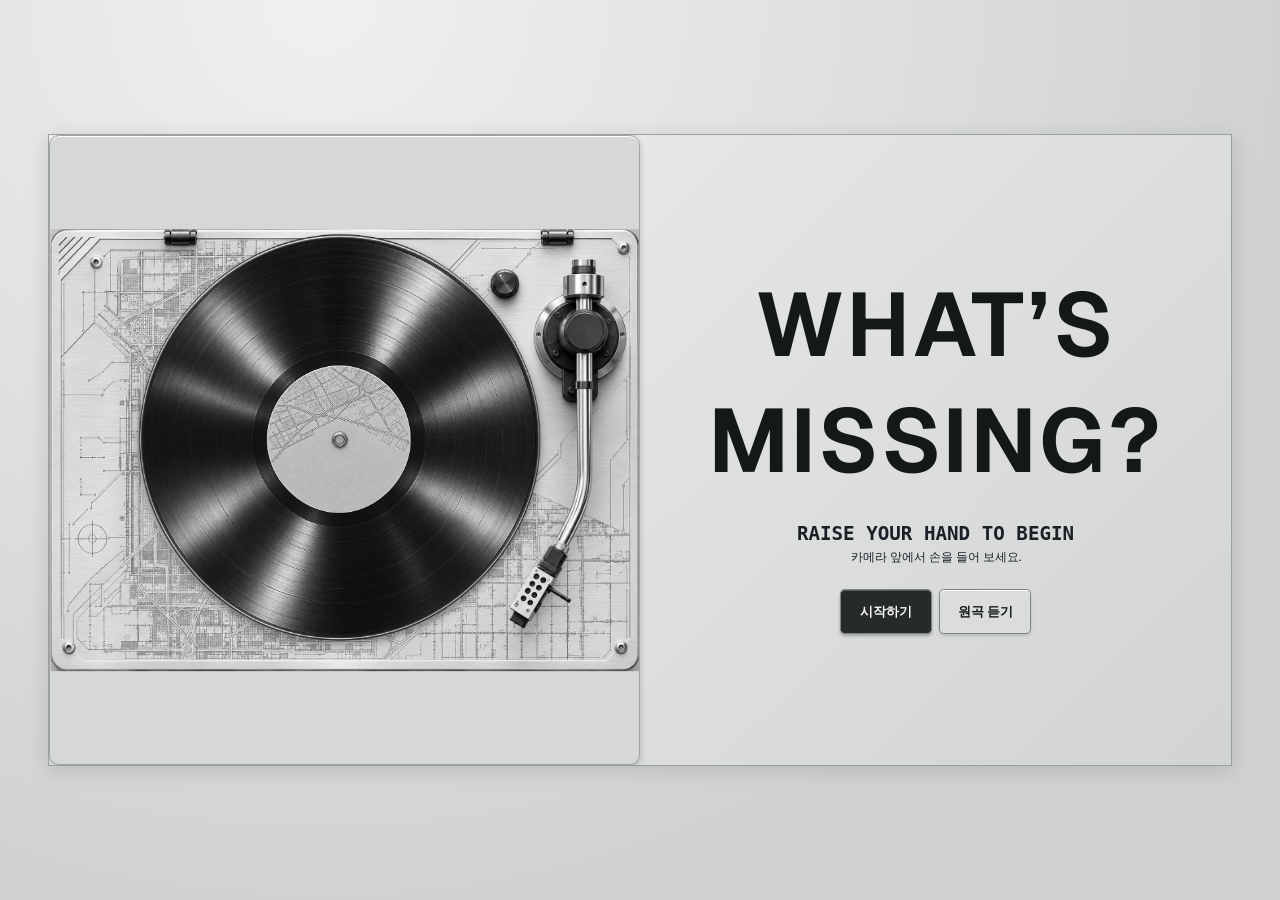
==== commit 07fc32b8: "Revert "Show camera connection status on the exhibit page" This reverts commit f4f2acc937a6b30452e62" ====
--- a/arrangement/index.html
+++ b/arrangement/index.html
@@ -26,10 +26,6 @@
           <p id="waiting-status" role="status">시작하기를 누르거나 손으로 집어 주세요.</p>
 
           <p id="hand-ready" class="visually-hidden" hidden>손이 인식되었습니다.</p>
-          <div id="camera-feedback" hidden>
-            <p id="camera-status" role="status"></p>
-            <div class="transport"><button id="camera-retry" type="button" hidden>카메라 다시 연결</button></div>
-          </div>
           <div id="waiting-guide-slot"></div>
           <div class="transport waiting-actions">
             <button id="enter" type="button">시작하기</button>
--- a/arrangement/style.css
+++ b/arrangement/style.css
@@ -629,7 +629,6 @@
 .waiting-panel h1 { font-size: clamp(2.7rem, 7vw, 6.4rem); }
 #waiting-status { min-height: 2.5em; }
 .waiting-content .transport { justify-content: center; }
-#camera-status { margin: 0.45rem 0; color: #363d40; font-size: 0.85rem; }
 .waiting-actions :is(#enter, #waiting-original) {
   width: 5.75rem;
   min-height: 2.85rem;
